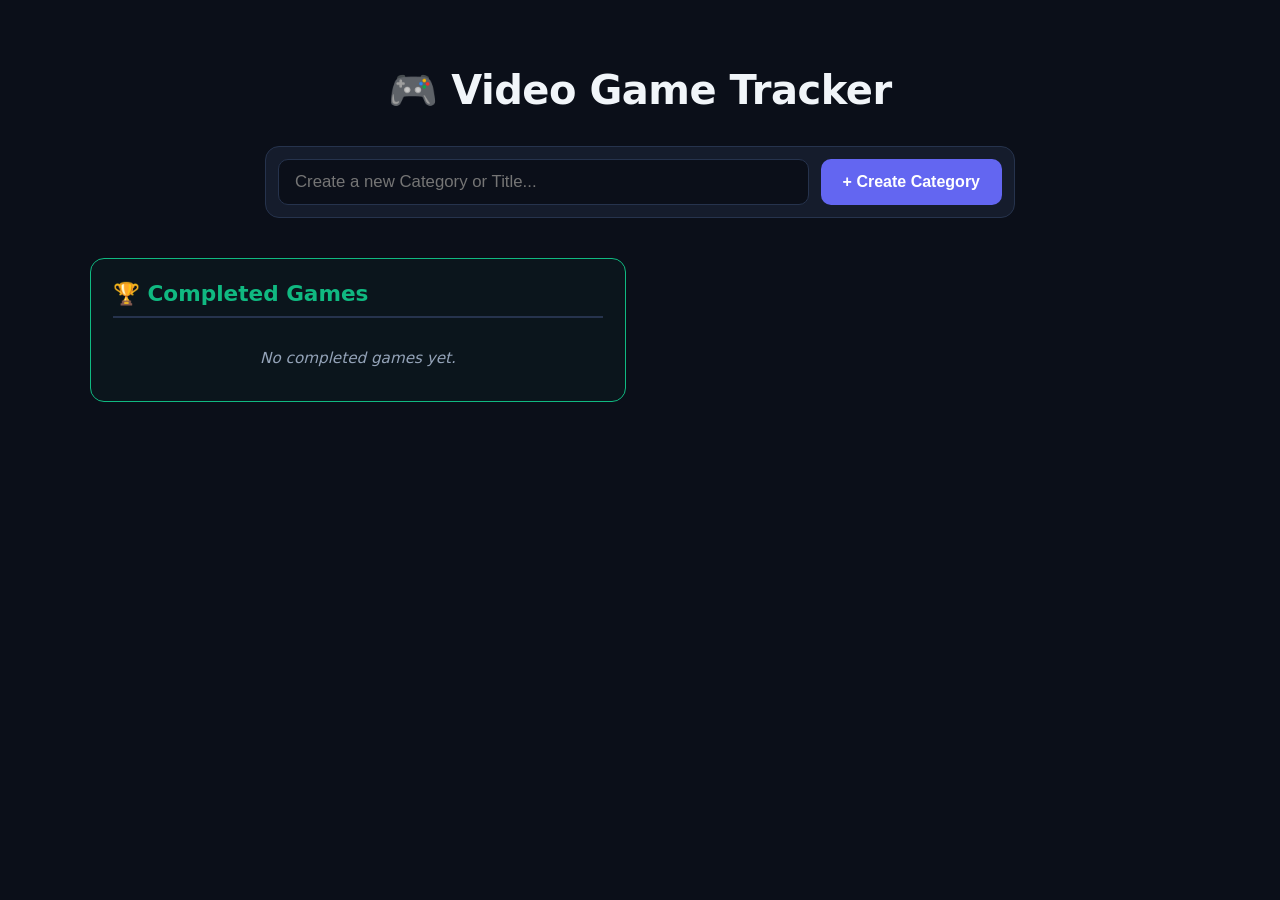
==== index.html @ 1c682e0e "Add files via upload" ====
<!DOCTYPE html>
<html lang="en">
<head>
  <meta charset="UTF-8">
  <meta name="viewport" content="width=device-width, initial-scale=1.0">
  <title>Video Game Tracker</title>
  <style>
    :root {
      --bg-primary: #0b0f19;
      --bg-card: #151c2c;
      --text-main: #f1f5f9;
      --text-muted: #94a3b8;
      --accent: #6366f1;
      --accent-glow: rgba(99, 102, 241, 0.35);
      --border: #26334d;
      --danger: #ef4444;
      --title-color: #38bdf8;
      --success: #10b981;
    }

    * {
      box-sizing: border-box;
    }

    body {
      font-family: system-ui, -apple-system, BlinkMacSystemFont, 'Segoe UI', Roboto, sans-serif;
      background-color: var(--bg-primary);
      color: var(--text-main);
      margin: 0;
      padding: 2.5rem 2rem;
      display: flex;
      justify-content: center;
    }

    .container {
      width: 100%;
      max-width: 1100px;
    }

    h1 {
      text-align: center;
      margin-bottom: 2rem;
      font-size: 2.5rem;
      letter-spacing: -0.5px;
    }

    /* Main form */
    .create-section-form {
      display: flex;
      gap: 12px;
      margin-bottom: 2.5rem;
      background: var(--bg-card);
      padding: 12px;
      border-radius: 14px;
      border: 1px solid var(--border);
      max-width: 750px;
      margin-left: auto;
      margin-right: auto;
    }

    input[type="text"] {
      flex: 1;
      padding: 12px 16px;
      border-radius: 10px;
      border: 1px solid var(--border);
      background-color: var(--bg-primary);
      color: var(--text-main);
      font-size: 1.05rem;
      outline: none;
    }

    input[type="text"]:focus {
      border-color: var(--accent);
    }

    button.btn-primary {
      padding: 12px 22px;
      border: none;
      border-radius: 10px;
      background-color: var(--accent);
      color: white;
      font-weight: 600;
      font-size: 1rem;
      cursor: pointer;
      transition: all 0.2s;
      white-space: nowrap;
    }

    button.btn-primary:hover {
      box-shadow: 0 0 14px var(--accent-glow);
      transform: translateY(-1px);
    }

    /* Masonry Layout (2 Columns, no gaps) */
    .boards-grid {
      column-count: 2;
      column-gap: 1.75rem;
    }

    @media (max-width: 750px) {
      .boards-grid {
        column-count: 1;
      }
    }

    /* Category Cards */
    .section-card {
      background-color: var(--bg-card);
      border: 1px solid var(--border);
      border-radius: 14px;
      padding: 22px;
      break-inside: avoid;
      margin-bottom: 1.75rem;
      display: flex;
      flex-direction: column;
    }

    .section-card.global-completed {
      border-color: var(--success);
      background-color: rgba(16, 185, 129, 0.03);
    }

    .section-header {
      display: flex;
      justify-content: space-between;
      align-items: center;
      margin-bottom: 1.2rem;
      padding-bottom: 10px;
      border-bottom: 2px solid var(--border);
    }

    .section-title {
      font-size: 1.35rem;
      font-weight: 700;
      color: var(--title-color);
      margin: 0;
    }

    .global-completed .section-title {
      color: var(--success);
    }

    .add-game-form {
      display: flex;
      gap: 10px;
      margin-bottom: 1.2rem;
    }

    .add-game-form input {
      font-size: 0.95rem;
      padding: 10px 14px;
    }

    .add-game-form button {
      padding: 10px 18px;
      font-size: 0.95rem;
      background-color: #334155;
      color: var(--text-main);
      border: none;
      border-radius: 8px;
      cursor: pointer;
      font-weight: 600;
      white-space: nowrap;
    }

    .add-game-form button:hover {
      background-color: var(--accent);
    }

    .game-list {
      display: flex;
      flex-direction: column;
      gap: 10px;
    }

    .game-item {
      display: flex;
      align-items: center;
      justify-content: space-between;
      background-color: var(--bg-primary);
      padding: 12px 16px;
      border-radius: 10px;
      border: 1px solid var(--border);
      transition: all 0.25s ease;
    }

    .game-info {
      display: flex;
      align-items: center;
      gap: 14px;
      cursor: pointer;
      user-select: none;
      flex: 1;
      overflow: hidden;
    }

    /* Custom Checkbox */
    .checkbox-container {
      position: relative;
      width: 24px;
      height: 24px;
      display: inline-block;
      flex-shrink: 0;
    }

    .checkbox-container input {
      opacity: 0;
      width: 0;
      height: 0;
    }

    .custom-checkmark {
      position: absolute;
      top: 0;
      left: 0;
      height: 24px;
      width: 24px;
      background-color: transparent;
      border: 2px solid var(--text-muted);
      border-radius: 7px;
      transition: all 0.2s ease;
    }

    .checkbox-container:hover input ~ .custom-checkmark {
      border-color: var(--accent);
    }

    .checkbox-container input:checked ~ .custom-checkmark {
      background-color: var(--success);
      border-color: var(--success);
      box-shadow: 0 0 10px rgba(16, 185, 129, 0.4);
    }

    .custom-checkmark:after {
      content: "";
      position: absolute;
      display: none;
      left: 7px;
      top: 3px;
      width: 5px;
      height: 11px;
      border: solid white;
      border-width: 0 2.5px 2.5px 0;
      transform: rotate(45deg);
    }

    .checkbox-container input:checked ~ .custom-checkmark:after {
      display: block;
    }

    .game-title {
      font-size: 1.05rem;
      white-space: nowrap;
      overflow: hidden;
      text-overflow: ellipsis;
    }

    .completed .game-title {
      text-decoration: line-through;
      color: var(--text-muted);
    }

    .origin-badge {
      font-size: 0.8rem;
      background-color: #1e293b;
      color: var(--text-muted);
      padding: 3px 8px;
      border-radius: 12px;
      margin-left: 8px;
      border: 1px solid var(--border);
      flex-shrink: 0;
    }

    .delete-btn {
      background: transparent;
      color: var(--text-muted);
      border: none;
      cursor: pointer;
      padding: 6px 10px;
      font-size: 1.15rem;
      border-radius: 6px;
      transition: color 0.2s, background 0.2s;
    }

    .delete-btn:hover {
      color: var(--danger);
      background-color: rgba(239, 68, 68, 0.1);
    }

    .empty-msg {
      color: var(--text-muted);
      font-size: 0.95rem;
      font-style: italic;
      text-align: center;
      padding: 12px 0;
    }
  </style>
</head>
<body>

  <div class="container">
    <h1>🎮 Video Game Tracker</h1>
    
    <!-- Create new Category Form -->
    <div class="create-section-form">
      <input type="text" id="sectionInput" placeholder="Create a new Category or Title..." />
      <button class="btn-primary" onclick="addSection()">+ Create Category</button>
    </div>

    <!-- Masonry Grid Container -->
    <div id="boardsGrid" class="boards-grid"></div>
  </div>

  <script>
    // Completely empty default state for new users
    let data = JSON.parse(localStorage.getItem('myGamerUnifiedData')) || {
      sections: [],
      games: []
    };

    function saveData() {
      localStorage.setItem('myGamerUnifiedData', JSON.stringify(data));
      render();
    }

    function addSection() {
      const input = document.getElementById('sectionInput');
      const title = input.value.trim();
      if (!title) return;

      data.sections.push({
        id: Date.now(),
        title: title
      });

      input.value = '';
      saveData();
    }

    function deleteSection(sectionId) {
      data.sections = data.sections.filter(sec => sec.id !== sectionId);
      data.games = data.games.filter(g => g.sectionId !== sectionId);
      saveData();
    }

    function addGame(sectionId) {
      const input = document.getElementById(`input-${sectionId}`);
      const gameTitle = input.value.trim();
      if (!gameTitle) return;

      data.games.push({
        id: Date.now(),
        sectionId: sectionId,
        title: gameTitle,
        completed: false
      });

      saveData();
    }

    function toggleGame(gameId) {
      const game = data.games.find(g => g.id === gameId);
      if (game) {
        game.completed = !game.completed;
        saveData();
      }
    }

    function deleteGame(gameId) {
      data.games = data.games.filter(g => g.id !== gameId);
      saveData();
    }

    function render() {
      const boardsGrid = document.getElementById('boardsGrid');
      boardsGrid.innerHTML = '';

      // 1. Render active categories
      data.sections.forEach(sec => {
        const pendingGames = data.games.filter(g => g.sectionId === sec.id && !g.completed);

        const sectionCard = document.createElement('div');
        sectionCard.className = 'section-card';

        sectionCard.innerHTML = `
          <div class="section-header">
            <h2 class="section-title">${escapeHtml(sec.title)}</h2>
            <button class="delete-btn" onclick="deleteSection(${sec.id})" title="Delete category">✕</button>
          </div>

          <div class="add-game-form">
            <input type="text" id="input-${sec.id}" placeholder="Add a game..." onkeypress="handleGameKeypress(event, ${sec.id})" />
            <button onclick="addGame(${sec.id})">+ Add</button>
          </div>

          <div class="game-list" id="games-${sec.id}"></div>
        `;

        boardsGrid.appendChild(sectionCard);

        const gamesListEl = document.getElementById(`games-${sec.id}`);
        if (pendingGames.length === 0) {
          gamesListEl.innerHTML = '<div class="empty-msg">No pending games.</div>';
        } else {
          pendingGames.forEach(game => {
            gamesListEl.appendChild(createGameElement(game, false));
          });
        }
      });

      // 2. Render global Completed Games card
      const completedGames = data.games.filter(g => g.completed);
      const completedCard = document.createElement('div');
      completedCard.className = 'section-card global-completed';

      completedCard.innerHTML = `
        <div class="section-header">
          <h2 class="section-title">🏆 Completed Games</h2>
        </div>
        <div class="game-list" id="completedContainer"></div>
      `;

      boardsGrid.appendChild(completedCard);

      const completedContainer = document.getElementById('completedContainer');

      if (completedGames.length === 0) {
        completedContainer.innerHTML = '<div class="empty-msg">No completed games yet.</div>';
      } else {
        completedGames.forEach(game => {
          const originalSec = data.sections.find(s => s.id === game.sectionId);
          const sectionName = originalSec ? originalSec.title : "General";
          
          completedContainer.appendChild(createGameElement(game, true, sectionName));
        });
      }
    }

    function createGameElement(game, isCompleted, sectionName = '') {
      const gameEl = document.createElement('div');
      gameEl.className = `game-item ${isCompleted ? 'completed' : ''}`;
      
      const originBadgeHtml = isCompleted ? `<span class="origin-badge">${escapeHtml(sectionName)}</span>` : '';

      gameEl.innerHTML = `
        <label class="game-info">
          <span class="checkbox-container">
            <input type="checkbox" ${isCompleted ? 'checked' : ''} onchange="toggleGame(${game.id})">
            <span class="custom-checkmark"></span>
          </span>
          <span class="game-title" title="${escapeHtml(game.title)}">${escapeHtml(game.title)}</span>
          ${originBadgeHtml}
        </label>
        <button class="delete-btn" onclick="deleteGame(${game.id})" title="Delete game">✕</button>
      `;
      return gameEl;
    }

    function escapeHtml(text) {
      const div = document.createElement('div');
      div.innerText = text;
      return div.innerHTML;
    }

    function handleGameKeypress(event, sectionId) {
      if (event.key === 'Enter') addGame(sectionId);
    }

    document.getElementById('sectionInput').addEventListener('keypress', function(e) {
      if (e.key === 'Enter') addSection();
    });

    render();
  </script>
</body>
</html>
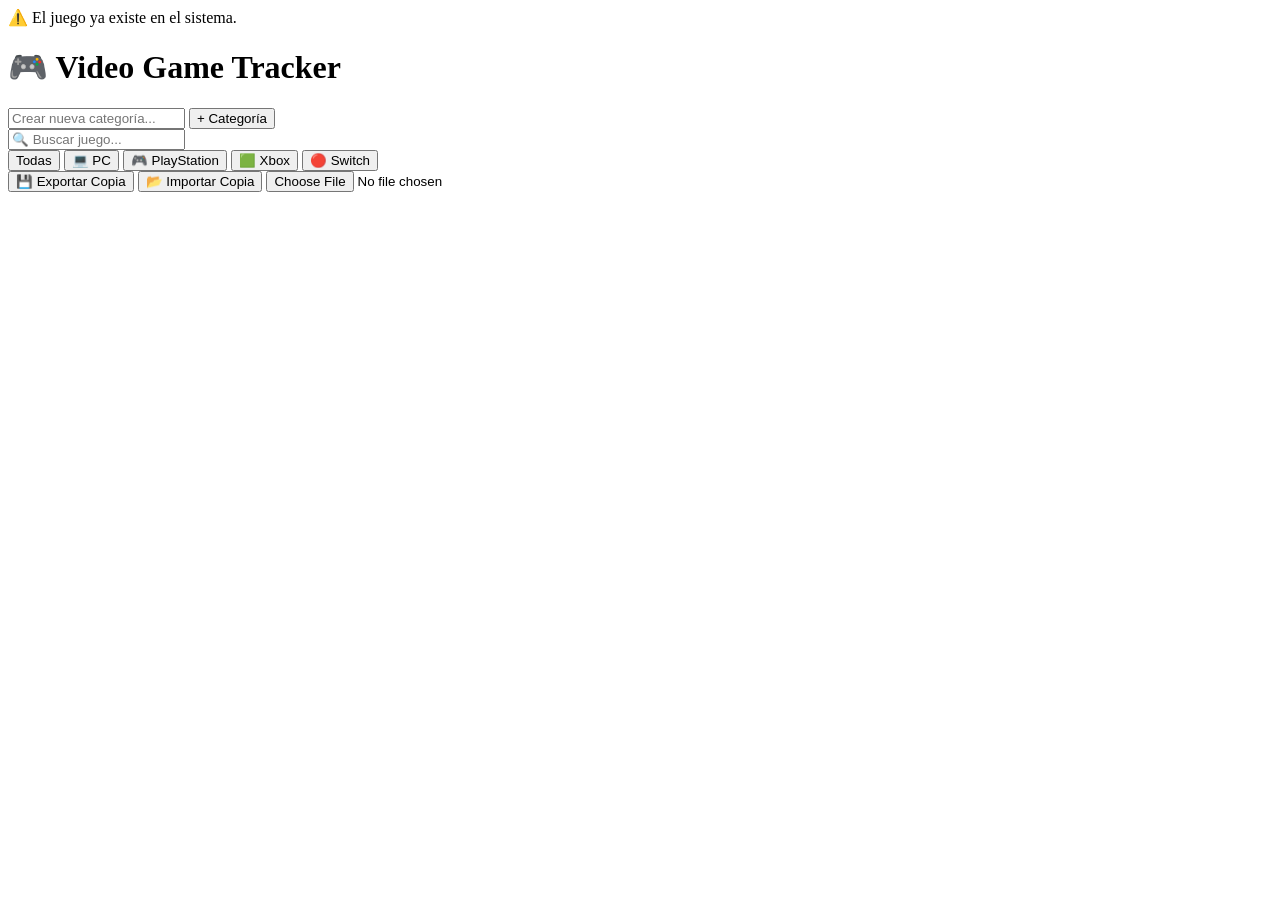
==== commit 96bf3ea6: "Update index.html" ====
--- a/index.html
+++ b/index.html
@@ -1,476 +1,53 @@
 <!DOCTYPE html>
-<html lang="en">
+<html lang="es">
 <head>
   <meta charset="UTF-8">
   <meta name="viewport" content="width=device-width, initial-scale=1.0">
   <title>Video Game Tracker</title>
-  <style>
-    :root {
-      --bg-primary: #0b0f19;
-      --bg-card: #151c2c;
-      --text-main: #f1f5f9;
-      --text-muted: #94a3b8;
-      --accent: #6366f1;
-      --accent-glow: rgba(99, 102, 241, 0.35);
-      --border: #26334d;
-      --danger: #ef4444;
-      --title-color: #38bdf8;
-      --success: #10b981;
-    }
-
-    * {
-      box-sizing: border-box;
-    }
-
-    body {
-      font-family: system-ui, -apple-system, BlinkMacSystemFont, 'Segoe UI', Roboto, sans-serif;
-      background-color: var(--bg-primary);
-      color: var(--text-main);
-      margin: 0;
-      padding: 2.5rem 2rem;
-      display: flex;
-      justify-content: center;
-    }
-
-    .container {
-      width: 100%;
-      max-width: 1100px;
-    }
-
-    h1 {
-      text-align: center;
-      margin-bottom: 2rem;
-      font-size: 2.5rem;
-      letter-spacing: -0.5px;
-    }
-
-    /* Main form */
-    .create-section-form {
-      display: flex;
-      gap: 12px;
-      margin-bottom: 2.5rem;
-      background: var(--bg-card);
-      padding: 12px;
-      border-radius: 14px;
-      border: 1px solid var(--border);
-      max-width: 750px;
-      margin-left: auto;
-      margin-right: auto;
-    }
-
-    input[type="text"] {
-      flex: 1;
-      padding: 12px 16px;
-      border-radius: 10px;
-      border: 1px solid var(--border);
-      background-color: var(--bg-primary);
-      color: var(--text-main);
-      font-size: 1.05rem;
-      outline: none;
-    }
-
-    input[type="text"]:focus {
-      border-color: var(--accent);
-    }
-
-    button.btn-primary {
-      padding: 12px 22px;
-      border: none;
-      border-radius: 10px;
-      background-color: var(--accent);
-      color: white;
-      font-weight: 600;
-      font-size: 1rem;
-      cursor: pointer;
-      transition: all 0.2s;
-      white-space: nowrap;
-    }
-
-    button.btn-primary:hover {
-      box-shadow: 0 0 14px var(--accent-glow);
-      transform: translateY(-1px);
-    }
-
-    /* Masonry Layout (2 Columns, no gaps) */
-    .boards-grid {
-      column-count: 2;
-      column-gap: 1.75rem;
-    }
-
-    @media (max-width: 750px) {
-      .boards-grid {
-        column-count: 1;
-      }
-    }
-
-    /* Category Cards */
-    .section-card {
-      background-color: var(--bg-card);
-      border: 1px solid var(--border);
-      border-radius: 14px;
-      padding: 22px;
-      break-inside: avoid;
-      margin-bottom: 1.75rem;
-      display: flex;
-      flex-direction: column;
-    }
-
-    .section-card.global-completed {
-      border-color: var(--success);
-      background-color: rgba(16, 185, 129, 0.03);
-    }
-
-    .section-header {
-      display: flex;
-      justify-content: space-between;
-      align-items: center;
-      margin-bottom: 1.2rem;
-      padding-bottom: 10px;
-      border-bottom: 2px solid var(--border);
-    }
-
-    .section-title {
-      font-size: 1.35rem;
-      font-weight: 700;
-      color: var(--title-color);
-      margin: 0;
-    }
-
-    .global-completed .section-title {
-      color: var(--success);
-    }
-
-    .add-game-form {
-      display: flex;
-      gap: 10px;
-      margin-bottom: 1.2rem;
-    }
-
-    .add-game-form input {
-      font-size: 0.95rem;
-      padding: 10px 14px;
-    }
-
-    .add-game-form button {
-      padding: 10px 18px;
-      font-size: 0.95rem;
-      background-color: #334155;
-      color: var(--text-main);
-      border: none;
-      border-radius: 8px;
-      cursor: pointer;
-      font-weight: 600;
-      white-space: nowrap;
-    }
-
-    .add-game-form button:hover {
-      background-color: var(--accent);
-    }
-
-    .game-list {
-      display: flex;
-      flex-direction: column;
-      gap: 10px;
-    }
-
-    .game-item {
-      display: flex;
-      align-items: center;
-      justify-content: space-between;
-      background-color: var(--bg-primary);
-      padding: 12px 16px;
-      border-radius: 10px;
-      border: 1px solid var(--border);
-      transition: all 0.25s ease;
-    }
-
-    .game-info {
-      display: flex;
-      align-items: center;
-      gap: 14px;
-      cursor: pointer;
-      user-select: none;
-      flex: 1;
-      overflow: hidden;
-    }
-
-    /* Custom Checkbox */
-    .checkbox-container {
-      position: relative;
-      width: 24px;
-      height: 24px;
-      display: inline-block;
-      flex-shrink: 0;
-    }
-
-    .checkbox-container input {
-      opacity: 0;
-      width: 0;
-      height: 0;
-    }
-
-    .custom-checkmark {
-      position: absolute;
-      top: 0;
-      left: 0;
-      height: 24px;
-      width: 24px;
-      background-color: transparent;
-      border: 2px solid var(--text-muted);
-      border-radius: 7px;
-      transition: all 0.2s ease;
-    }
-
-    .checkbox-container:hover input ~ .custom-checkmark {
-      border-color: var(--accent);
-    }
-
-    .checkbox-container input:checked ~ .custom-checkmark {
-      background-color: var(--success);
-      border-color: var(--success);
-      box-shadow: 0 0 10px rgba(16, 185, 129, 0.4);
-    }
-
-    .custom-checkmark:after {
-      content: "";
-      position: absolute;
-      display: none;
-      left: 7px;
-      top: 3px;
-      width: 5px;
-      height: 11px;
-      border: solid white;
-      border-width: 0 2.5px 2.5px 0;
-      transform: rotate(45deg);
-    }
-
-    .checkbox-container input:checked ~ .custom-checkmark:after {
-      display: block;
-    }
-
-    .game-title {
-      font-size: 1.05rem;
-      white-space: nowrap;
-      overflow: hidden;
-      text-overflow: ellipsis;
-    }
-
-    .completed .game-title {
-      text-decoration: line-through;
-      color: var(--text-muted);
-    }
-
-    .origin-badge {
-      font-size: 0.8rem;
-      background-color: #1e293b;
-      color: var(--text-muted);
-      padding: 3px 8px;
-      border-radius: 12px;
-      margin-left: 8px;
-      border: 1px solid var(--border);
-      flex-shrink: 0;
-    }
-
-    .delete-btn {
-      background: transparent;
-      color: var(--text-muted);
-      border: none;
-      cursor: pointer;
-      padding: 6px 10px;
-      font-size: 1.15rem;
-      border-radius: 6px;
-      transition: color 0.2s, background 0.2s;
-    }
-
-    .delete-btn:hover {
-      color: var(--danger);
-      background-color: rgba(239, 68, 68, 0.1);
-    }
-
-    .empty-msg {
-      color: var(--text-muted);
-      font-size: 0.95rem;
-      font-style: italic;
-      text-align: center;
-      padding: 12px 0;
-    }
-  </style>
+  <link rel="stylesheet" href="styles.css">
 </head>
 <body>
 
+  <!-- Notificación Integrada -->
+  <div id="toast" class="toast-notification">
+    <span class="toast-icon">⚠️</span>
+    <span id="toastMsg">El juego ya existe en el sistema.</span>
+  </div>
+
   <div class="container">
     <h1>🎮 Video Game Tracker</h1>
-    
-    <!-- Create new Category Form -->
-    <div class="create-section-form">
-      <input type="text" id="sectionInput" placeholder="Create a new Category or Title..." />
-      <button class="btn-primary" onclick="addSection()">+ Create Category</button>
+
+    <!-- Barra de Controles Superior -->
+    <div class="top-controls">
+      <div class="create-section-form">
+        <input type="text" id="sectionInput" placeholder="Crear nueva categoría..." />
+        <button class="btn-primary" onclick="addSection()">+ Categoría</button>
+      </div>
+      <div class="search-box">
+        <input type="text" id="searchInput" placeholder="🔍 Buscar juego..." oninput="render()" />
+      </div>
     </div>
 
-    <!-- Masonry Grid Container -->
+    <!-- Filtros Rápidos por Plataforma -->
+    <div class="platform-filters">
+      <button class="filter-btn active" onclick="setPlatformFilter('ALL', this)">Todas</button>
+      <button class="filter-btn" onclick="setPlatformFilter('PC', this)">💻 PC</button>
+      <button class="filter-btn" onclick="setPlatformFilter('PlayStation', this)">🎮 PlayStation</button>
+      <button class="filter-btn" onclick="setPlatformFilter('Xbox', this)">🟩 Xbox</button>
+      <button class="filter-btn" onclick="setPlatformFilter('Switch', this)">🔴 Switch</button>
+    </div>
+
+    <!-- Gestión de Copia de Seguridad -->
+    <div class="backup-actions">
+      <button class="btn-secondary" onclick="exportData()">💾 Exportar Copia</button>
+      <button class="btn-secondary" onclick="document.getElementById('importInput').click()">📂 Importar Copia</button>
+      <input type="file" id="importInput" accept=".json" onchange="importData(event)" />
+    </div>
+
+    <!-- Grid Contenedor -->
     <div id="boardsGrid" class="boards-grid"></div>
   </div>
 
-  <script>
-    // Completely empty default state for new users
-    let data = JSON.parse(localStorage.getItem('myGamerUnifiedData')) || {
-      sections: [],
-      games: []
-    };
-
-    function saveData() {
-      localStorage.setItem('myGamerUnifiedData', JSON.stringify(data));
-      render();
-    }
-
-    function addSection() {
-      const input = document.getElementById('sectionInput');
-      const title = input.value.trim();
-      if (!title) return;
-
-      data.sections.push({
-        id: Date.now(),
-        title: title
-      });
-
-      input.value = '';
-      saveData();
-    }
-
-    function deleteSection(sectionId) {
-      data.sections = data.sections.filter(sec => sec.id !== sectionId);
-      data.games = data.games.filter(g => g.sectionId !== sectionId);
-      saveData();
-    }
-
-    function addGame(sectionId) {
-      const input = document.getElementById(`input-${sectionId}`);
-      const gameTitle = input.value.trim();
-      if (!gameTitle) return;
-
-      data.games.push({
-        id: Date.now(),
-        sectionId: sectionId,
-        title: gameTitle,
-        completed: false
-      });
-
-      saveData();
-    }
-
-    function toggleGame(gameId) {
-      const game = data.games.find(g => g.id === gameId);
-      if (game) {
-        game.completed = !game.completed;
-        saveData();
-      }
-    }
-
-    function deleteGame(gameId) {
-      data.games = data.games.filter(g => g.id !== gameId);
-      saveData();
-    }
-
-    function render() {
-      const boardsGrid = document.getElementById('boardsGrid');
-      boardsGrid.innerHTML = '';
-
-      // 1. Render active categories
-      data.sections.forEach(sec => {
-        const pendingGames = data.games.filter(g => g.sectionId === sec.id && !g.completed);
-
-        const sectionCard = document.createElement('div');
-        sectionCard.className = 'section-card';
-
-        sectionCard.innerHTML = `
-          <div class="section-header">
-            <h2 class="section-title">${escapeHtml(sec.title)}</h2>
-            <button class="delete-btn" onclick="deleteSection(${sec.id})" title="Delete category">✕</button>
-          </div>
-
-          <div class="add-game-form">
-            <input type="text" id="input-${sec.id}" placeholder="Add a game..." onkeypress="handleGameKeypress(event, ${sec.id})" />
-            <button onclick="addGame(${sec.id})">+ Add</button>
-          </div>
-
-          <div class="game-list" id="games-${sec.id}"></div>
-        `;
-
-        boardsGrid.appendChild(sectionCard);
-
-        const gamesListEl = document.getElementById(`games-${sec.id}`);
-        if (pendingGames.length === 0) {
-          gamesListEl.innerHTML = '<div class="empty-msg">No pending games.</div>';
-        } else {
-          pendingGames.forEach(game => {
-            gamesListEl.appendChild(createGameElement(game, false));
-          });
-        }
-      });
-
-      // 2. Render global Completed Games card
-      const completedGames = data.games.filter(g => g.completed);
-      const completedCard = document.createElement('div');
-      completedCard.className = 'section-card global-completed';
-
-      completedCard.innerHTML = `
-        <div class="section-header">
-          <h2 class="section-title">🏆 Completed Games</h2>
-        </div>
-        <div class="game-list" id="completedContainer"></div>
-      `;
-
-      boardsGrid.appendChild(completedCard);
-
-      const completedContainer = document.getElementById('completedContainer');
-
-      if (completedGames.length === 0) {
-        completedContainer.innerHTML = '<div class="empty-msg">No completed games yet.</div>';
-      } else {
-        completedGames.forEach(game => {
-          const originalSec = data.sections.find(s => s.id === game.sectionId);
-          const sectionName = originalSec ? originalSec.title : "General";
-          
-          completedContainer.appendChild(createGameElement(game, true, sectionName));
-        });
-      }
-    }
-
-    function createGameElement(game, isCompleted, sectionName = '') {
-      const gameEl = document.createElement('div');
-      gameEl.className = `game-item ${isCompleted ? 'completed' : ''}`;
-      
-      const originBadgeHtml = isCompleted ? `<span class="origin-badge">${escapeHtml(sectionName)}</span>` : '';
-
-      gameEl.innerHTML = `
-        <label class="game-info">
-          <span class="checkbox-container">
-            <input type="checkbox" ${isCompleted ? 'checked' : ''} onchange="toggleGame(${game.id})">
-            <span class="custom-checkmark"></span>
-          </span>
-          <span class="game-title" title="${escapeHtml(game.title)}">${escapeHtml(game.title)}</span>
-          ${originBadgeHtml}
-        </label>
-        <button class="delete-btn" onclick="deleteGame(${game.id})" title="Delete game">✕</button>
-      `;
-      return gameEl;
-    }
-
-    function escapeHtml(text) {
-      const div = document.createElement('div');
-      div.innerText = text;
-      return div.innerHTML;
-    }
-
-    function handleGameKeypress(event, sectionId) {
-      if (event.key === 'Enter') addGame(sectionId);
-    }
-
-    document.getElementById('sectionInput').addEventListener('keypress', function(e) {
-      if (e.key === 'Enter') addSection();
-    });
-
-    render();
-  </script>
+  <script src="script.js"></script>
 </body>
-</html>+</html>
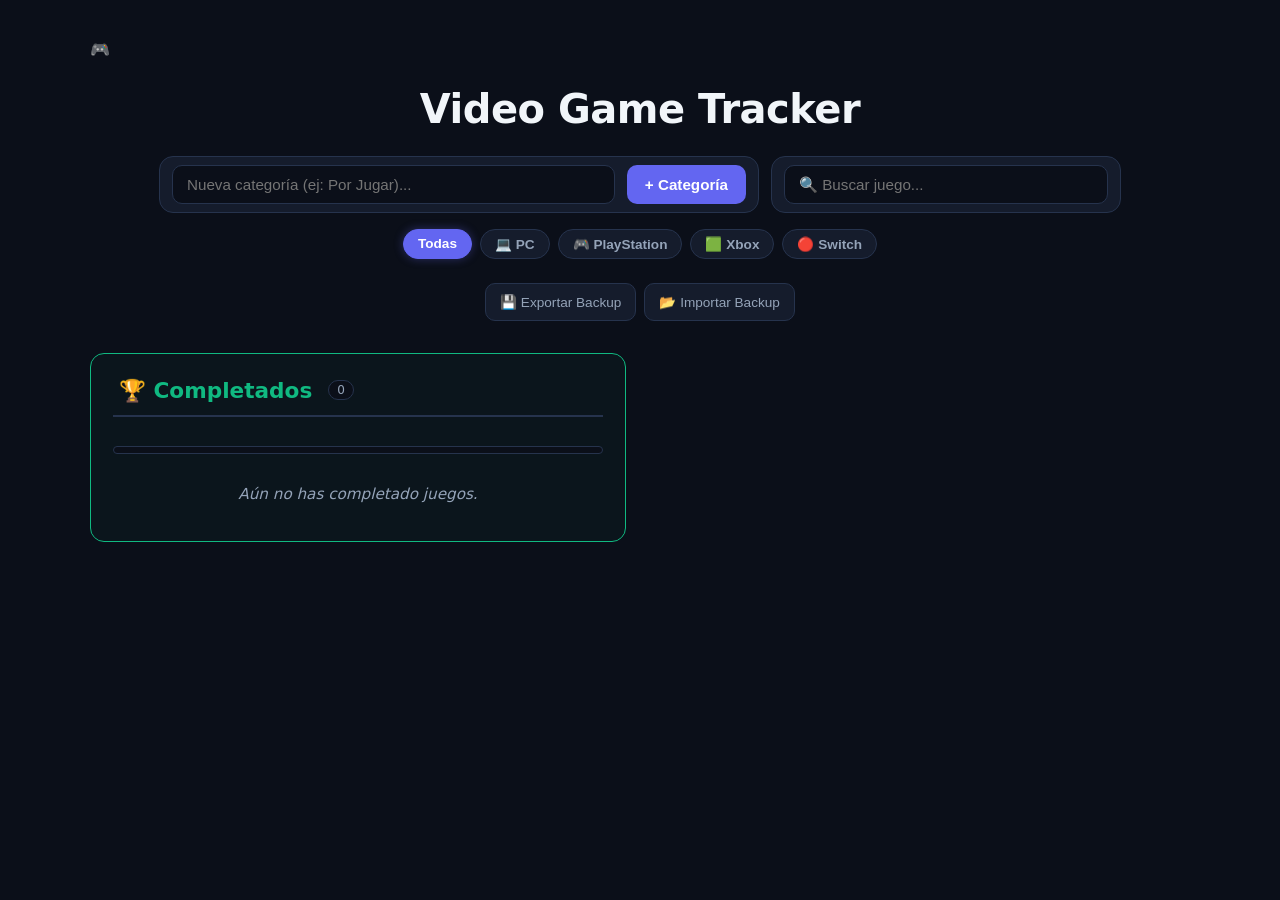
==== commit 247a325e: "Update index.html" ====
--- a/index.html
+++ b/index.html
@@ -4,23 +4,29 @@
   <meta charset="UTF-8">
   <meta name="viewport" content="width=device-width, initial-scale=1.0">
   <title>Video Game Tracker</title>
+  <link rel="preconnect" href="https://fonts.googleapis.com">
+  <link rel="preconnect" href="https://fonts.gstatic.com" crossorigin>
+  <link href="https://fonts.googleapis.com/css2?family=Plus+Jakarta+Sans:wght@400;500;600;700;800&display=swap" rel="stylesheet">
   <link rel="stylesheet" href="styles.css">
 </head>
 <body>
 
-  <!-- Notificación Integrada -->
   <div id="toast" class="toast-notification">
-    <span class="toast-icon">⚠️</span>
+    <span>⚠️</span>
     <span id="toastMsg">El juego ya existe en el sistema.</span>
   </div>
 
   <div class="container">
-    <h1>🎮 Video Game Tracker</h1>
+    <header>
+      <div class="brand-logo">
+        <span class="controller-icon">🎮</span>
+        <h1>Video Game Tracker</h1>
+      </div>
+    </header>
 
-    <!-- Barra de Controles Superior -->
     <div class="top-controls">
       <div class="create-section-form">
-        <input type="text" id="sectionInput" placeholder="Crear nueva categoría..." />
+        <input type="text" id="sectionInput" placeholder="Nueva categoría (ej: Por Jugar)..." />
         <button class="btn-primary" onclick="addSection()">+ Categoría</button>
       </div>
       <div class="search-box">
@@ -28,7 +34,6 @@
       </div>
     </div>
 
-    <!-- Filtros Rápidos por Plataforma -->
     <div class="platform-filters">
       <button class="filter-btn active" onclick="setPlatformFilter('ALL', this)">Todas</button>
       <button class="filter-btn" onclick="setPlatformFilter('PC', this)">💻 PC</button>
@@ -37,14 +42,12 @@
       <button class="filter-btn" onclick="setPlatformFilter('Switch', this)">🔴 Switch</button>
     </div>
 
-    <!-- Gestión de Copia de Seguridad -->
     <div class="backup-actions">
-      <button class="btn-secondary" onclick="exportData()">💾 Exportar Copia</button>
-      <button class="btn-secondary" onclick="document.getElementById('importInput').click()">📂 Importar Copia</button>
+      <button class="btn-secondary" onclick="exportData()">💾 Exportar Backup</button>
+      <button class="btn-secondary" onclick="document.getElementById('importInput').click()">📂 Importar Backup</button>
       <input type="file" id="importInput" accept=".json" onchange="importData(event)" />
     </div>
 
-    <!-- Grid Contenedor -->
     <div id="boardsGrid" class="boards-grid"></div>
   </div>
 
--- a/styles.css
+++ b/styles.css
@@ -0,0 +1,489 @@
+:root {
+  --bg-primary: #0b0f19;
+  --bg-card: #151c2c;
+  --text-main: #f1f5f9;
+  --text-muted: #94a3b8;
+  --accent: #6366f1;
+  --accent-glow: rgba(99, 102, 241, 0.35);
+  --border: #26334d;
+  --danger: #ef4444;
+  --warning: #f59e0b;
+  --title-color: #38bdf8;
+  --success: #10b981;
+
+  /* Colores de Plataformas */
+  --pc-color: #38bdf8;
+  --ps-color: #3b82f6;
+  --xbox-color: #22c55e;
+  --switch-color: #ef4444;
+}
+
+* {
+  box-sizing: border-box;
+}
+
+body {
+  font-family: system-ui, -apple-system, BlinkMacSystemFont, 'Segoe UI', Roboto, sans-serif;
+  background-color: var(--bg-primary);
+  color: var(--text-main);
+  margin: 0;
+  padding: 2.5rem 2rem;
+  display: flex;
+  justify-content: center;
+  position: relative;
+}
+
+.container {
+  width: 100%;
+  max-width: 1100px;
+}
+
+h1 {
+  text-align: center;
+  margin-bottom: 1.5rem;
+  font-size: 2.5rem;
+  letter-spacing: -0.5px;
+}
+
+/* Notificación de Alerta (Toast) */
+.toast-notification {
+  position: fixed;
+  top: 20px;
+  right: 20px;
+  background-color: #1e1b4b;
+  color: #fef3c7;
+  border: 1px solid var(--warning);
+  padding: 14px 20px;
+  border-radius: 12px;
+  box-shadow: 0 10px 25px rgba(0, 0, 0, 0.5);
+  display: flex;
+  align-items: center;
+  gap: 12px;
+  z-index: 1000;
+  opacity: 0;
+  transform: translateY(-20px);
+  transition: all 0.3s cubic-bezier(0.68, -0.55, 0.265, 1.55);
+  pointer-events: none;
+  max-width: 380px;
+}
+
+.toast-notification.show {
+  opacity: 1;
+  transform: translateY(0);
+}
+
+.toast-icon {
+  font-size: 1.3rem;
+}
+
+/* Barra de controles superior */
+.top-controls {
+  display: flex;
+  flex-wrap: wrap;
+  gap: 12px;
+  margin-bottom: 1rem;
+  justify-content: center;
+}
+
+.create-section-form, .search-box {
+  display: flex;
+  gap: 12px;
+  background: var(--bg-card);
+  padding: 8px 12px;
+  border-radius: 14px;
+  border: 1px solid var(--border);
+}
+
+.create-section-form {
+  flex: 1 1 400px;
+  max-width: 600px;
+}
+
+.search-box {
+  flex: 1 1 250px;
+  max-width: 350px;
+}
+
+input[type="text"], select {
+  padding: 10px 14px;
+  border-radius: 10px;
+  border: 1px solid var(--border);
+  background-color: var(--bg-primary);
+  color: var(--text-main);
+  font-size: 0.95rem;
+  outline: none;
+}
+
+input[type="text"] {
+  flex: 1;
+}
+
+input[type="text"]:focus, select:focus {
+  border-color: var(--accent);
+}
+
+/* Input especial para edición de título directo en la tarjeta */
+.edit-title-input {
+  font-size: 1.2rem;
+  font-weight: 700;
+  color: var(--title-color);
+  background-color: var(--bg-primary);
+  border: 1px solid var(--accent) !important;
+  border-radius: 8px;
+  padding: 4px 8px !important;
+  width: 100%;
+  outline: none;
+  box-shadow: 0 0 10px var(--accent-glow);
+}
+
+/* Filtro de Plataformas */
+.platform-filters {
+  display: flex;
+  justify-content: center;
+  gap: 8px;
+  flex-wrap: wrap;
+  margin-bottom: 1.5rem;
+}
+
+.filter-btn {
+  background: var(--bg-card);
+  border: 1px solid var(--border);
+  color: var(--text-muted);
+  padding: 6px 14px;
+  border-radius: 20px;
+  cursor: pointer;
+  font-size: 0.85rem;
+  font-weight: 600;
+  transition: all 0.2s ease;
+}
+
+.filter-btn:hover {
+  color: var(--text-main);
+  border-color: var(--accent);
+}
+
+.filter-btn.active {
+  background-color: var(--accent);
+  color: white;
+  border-color: var(--accent);
+  box-shadow: 0 0 10px var(--accent-glow);
+}
+
+/* Badges de Plataformas */
+.platform-badge {
+  font-size: 0.75rem;
+  font-weight: 700;
+  padding: 2px 8px;
+  border-radius: 6px;
+  margin-left: 6px;
+  text-transform: uppercase;
+  flex-shrink: 0;
+  display: inline-block;
+}
+
+.platform-badge.PC { background-color: rgba(56, 189, 248, 0.15); color: var(--pc-color); border: 1px solid var(--pc-color); }
+.platform-badge.PlayStation { background-color: rgba(59, 130, 246, 0.15); color: var(--ps-color); border: 1px solid var(--ps-color); }
+.platform-badge.Xbox { background-color: rgba(34, 197, 94, 0.15); color: var(--xbox-color); border: 1px solid var(--xbox-color); }
+.platform-badge.Switch { background-color: rgba(239, 68, 68, 0.15); color: var(--switch-color); border: 1px solid var(--switch-color); }
+
+/* Botones */
+button.btn-primary {
+  padding: 10px 18px;
+  border: none;
+  border-radius: 10px;
+  background-color: var(--accent);
+  color: white;
+  font-weight: 600;
+  font-size: 0.95rem;
+  cursor: pointer;
+  transition: all 0.2s;
+  white-space: nowrap;
+}
+
+button.btn-primary:hover {
+  box-shadow: 0 0 14px var(--accent-glow);
+  transform: translateY(-1px);
+}
+
+.btn-secondary {
+  background: var(--bg-card);
+  border: 1px solid var(--border);
+  color: var(--text-muted);
+  padding: 10px 14px;
+  border-radius: 10px;
+  cursor: pointer;
+  font-size: 0.85rem;
+  transition: all 0.2s;
+}
+
+.btn-secondary:hover {
+  color: var(--text-main);
+  border-color: var(--accent);
+}
+
+.backup-actions {
+  display: flex;
+  gap: 8px;
+  justify-content: center;
+  margin-bottom: 2rem;
+}
+
+.progress-bar-container {
+  background-color: var(--bg-primary);
+  border-radius: 8px;
+  height: 8px;
+  width: 100%;
+  overflow: hidden;
+  margin-top: 10px;
+  border: 1px solid var(--border);
+}
+
+.progress-bar-fill {
+  background-color: var(--success);
+  height: 100%;
+  width: 0%;
+  transition: width 0.3s ease;
+}
+
+/* Masonry Grid */
+.boards-grid {
+  column-count: 2;
+  column-gap: 1.75rem;
+}
+
+@media (max-width: 750px) {
+  .boards-grid {
+    column-count: 1;
+  }
+}
+
+.section-card {
+  background-color: var(--bg-card);
+  border: 1px solid var(--border);
+  border-radius: 14px;
+  padding: 22px;
+  break-inside: avoid;
+  margin-bottom: 1.75rem;
+  display: flex;
+  flex-direction: column;
+  transition: border-color 0.2s ease, transform 0.2s ease, opacity 0.2s ease;
+}
+
+.section-card.dragging { opacity: 0.4; }
+.section-card.drag-over { border-color: var(--accent); transform: scale(1.01); }
+
+.section-card.global-completed {
+  border-color: var(--success);
+  background-color: rgba(16, 185, 129, 0.03);
+}
+
+.section-header {
+  display: flex;
+  justify-content: space-between;
+  align-items: center;
+  margin-bottom: 1.2rem;
+  padding-bottom: 10px;
+  border-bottom: 2px solid var(--border);
+  cursor: grab;
+}
+
+.section-header:active { cursor: grabbing; }
+
+.title-wrapper {
+  display: flex;
+  align-items: center;
+  gap: 10px;
+  flex: 1;
+  margin-right: 10px;
+}
+
+.section-title {
+  font-size: 1.35rem;
+  font-weight: 700;
+  color: var(--title-color);
+  margin: 0;
+  cursor: pointer;
+  border-radius: 6px;
+  padding: 2px 6px;
+  transition: background-color 0.2s ease;
+}
+
+.section-title:hover {
+  background-color: rgba(255, 255, 255, 0.05);
+}
+
+.global-completed .section-title { color: var(--success); cursor: default; }
+.global-completed .section-title:hover { background-color: transparent; }
+
+.badge-count {
+  font-size: 0.75rem;
+  background-color: var(--bg-primary);
+  color: var(--text-muted);
+  padding: 2px 8px;
+  border-radius: 10px;
+  border: 1px solid var(--border);
+  flex-shrink: 0;
+}
+
+.add-game-form {
+  display: flex;
+  gap: 8px;
+  margin-bottom: 1.2rem;
+}
+
+.add-game-form button {
+  padding: 10px 16px;
+  font-size: 0.95rem;
+  background-color: #334155;
+  color: var(--text-main);
+  border: none;
+  border-radius: 8px;
+  cursor: pointer;
+  font-weight: 600;
+  white-space: nowrap;
+}
+
+.add-game-form button:hover { background-color: var(--accent); }
+
+.game-list {
+  display: flex;
+  flex-direction: column;
+  gap: 10px;
+  min-height: 40px;
+  padding: 4px;
+  border-radius: 8px;
+  transition: background-color 0.2s ease;
+}
+
+.game-list.drag-over-list {
+  background-color: rgba(99, 102, 241, 0.1);
+  border: 1px dashed var(--accent);
+}
+
+.game-item {
+  display: flex;
+  align-items: center;
+  justify-content: space-between;
+  background-color: var(--bg-primary);
+  padding: 12px 16px;
+  border-radius: 10px;
+  border: 1px solid var(--border);
+  transition: opacity 0.2s ease, border-color 0.2s ease;
+  cursor: grab;
+}
+
+.game-item:active { cursor: grabbing; }
+.game-item.dragging-game { opacity: 0.3; }
+
+.game-info {
+  display: flex;
+  align-items: center;
+  gap: 10px;
+  user-select: none;
+  flex: 1;
+  overflow: hidden;
+}
+
+.checkbox-container {
+  position: relative;
+  width: 24px;
+  height: 24px;
+  display: inline-block;
+  flex-shrink: 0;
+  cursor: pointer;
+}
+
+.checkbox-container input { opacity: 0; width: 0; height: 0; }
+
+.custom-checkmark {
+  position: absolute;
+  top: 0;
+  left: 0;
+  height: 24px;
+  width: 24px;
+  background-color: transparent;
+  border: 2px solid var(--text-muted);
+  border-radius: 7px;
+  transition: all 0.2s ease;
+}
+
+.checkbox-container:hover input ~ .custom-checkmark { border-color: var(--accent); }
+
+.checkbox-container input:checked ~ .custom-checkmark {
+  background-color: var(--success);
+  border-color: var(--success);
+  box-shadow: 0 0 10px rgba(16, 185, 129, 0.4);
+}
+
+.custom-checkmark:after {
+  content: "";
+  position: absolute;
+  display: none;
+  left: 7px;
+  top: 3px;
+  width: 5px;
+  height: 11px;
+  border: solid white;
+  border-width: 0 2.5px 2.5px 0;
+  transform: rotate(45deg);
+}
+
+.checkbox-container input:checked ~ .custom-checkmark:after { display: block; }
+
+.game-title-wrapper {
+  display: flex;
+  align-items: center;
+  overflow: hidden;
+  white-space: nowrap;
+  text-overflow: ellipsis;
+}
+
+.game-title {
+  font-size: 1.05rem;
+  white-space: nowrap;
+  overflow: hidden;
+  text-overflow: ellipsis;
+  cursor: pointer;
+}
+
+.completed .game-title {
+  text-decoration: line-through;
+  color: var(--text-muted);
+}
+
+.origin-badge {
+  font-size: 0.8rem;
+  background-color: #1e293b;
+  color: var(--text-muted);
+  padding: 3px 8px;
+  border-radius: 12px;
+  margin-left: 8px;
+  border: 1px solid var(--border);
+  flex-shrink: 0;
+}
+
+.delete-btn {
+  background: transparent;
+  color: var(--text-muted);
+  border: none;
+  cursor: pointer;
+  padding: 6px 10px;
+  font-size: 1.15rem;
+  border-radius: 6px;
+  transition: color 0.2s, background 0.2s;
+}
+
+.delete-btn:hover {
+  color: var(--danger);
+  background-color: rgba(239, 68, 68, 0.1);
+}
+
+.empty-msg {
+  color: var(--text-muted);
+  font-size: 0.95rem;
+  font-style: italic;
+  text-align: center;
+  padding: 12px 0;
+}
+
+#importInput { display: none; }
